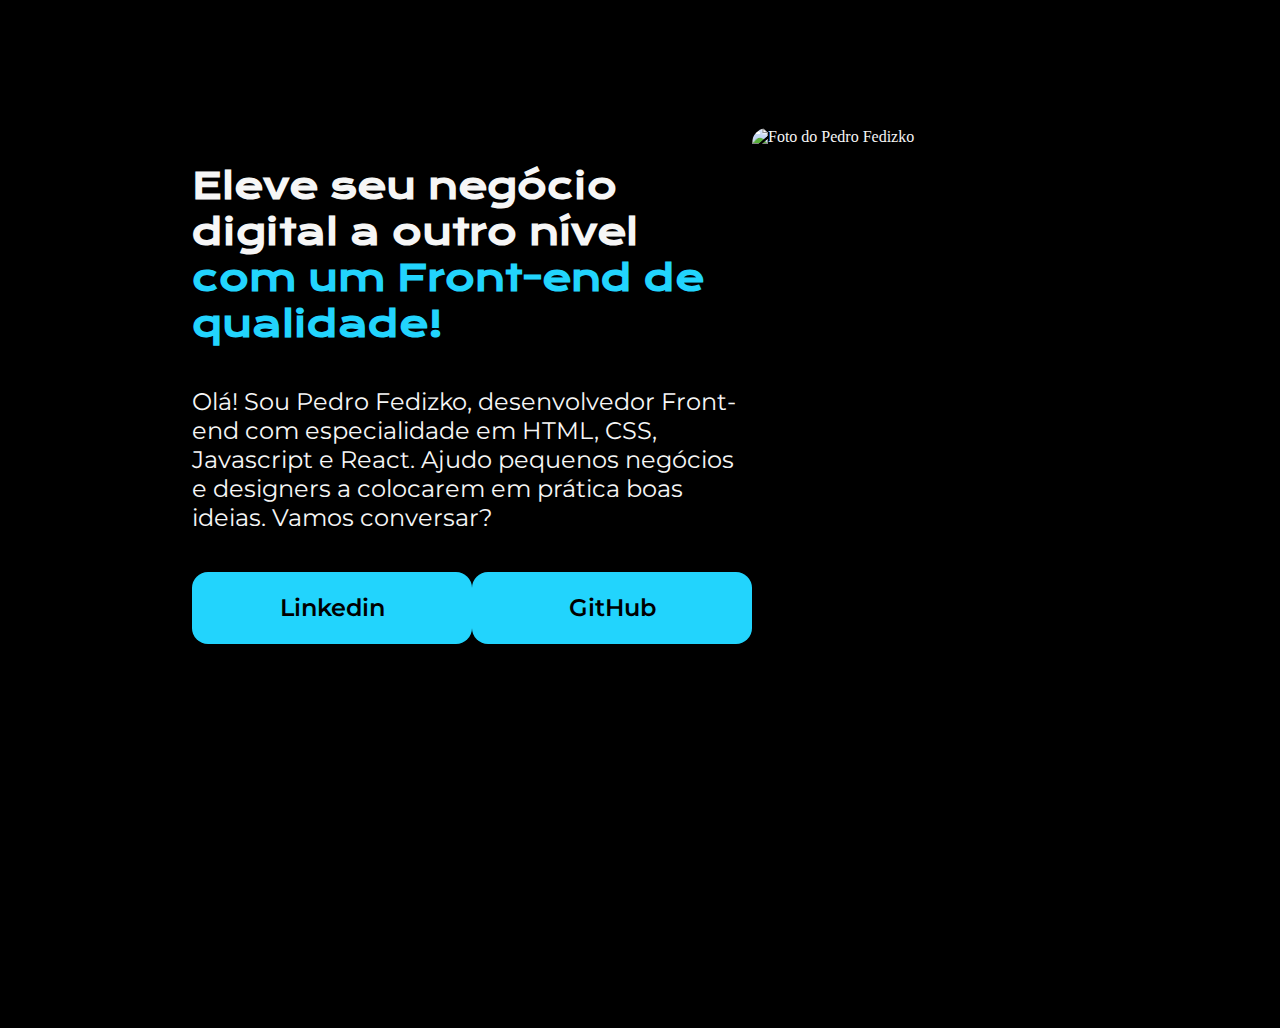
==== index.html @ 3529569c "Adicionando arquivos iniciais" ====
<!DOCTYPE html>
<html lang="pt-br">

<head>
    <meta charset="UTF-8">
    <meta http-equiv="X-UA-Compatible" content="IE=edge">
    <meta name="viewport" content="width=device-width, initial-scale=1.0">
    <title>Portifolio</title>
    <link rel="stylesheet" href="style.css">
</head>

<body>
    <header></header>
    <main class="apresentacao">
        <section class="apresentacao__conteudo">
            <h1 class="apresentacao__conteudo__titulo">Eleve seu negócio digital a outro nível <strong 
            class="titulo-destaque">com um Front-end de qualidade!
            </strong></h1>
            <p class="apresentacao__conteudo__texto">Olá! Sou Pedro Fedizko, desenvolvedor
            Front-end com especialidade em HTML, CSS, Javascript e React. Ajudo pequenos negócios e designers a
            colocarem em prática boas ideias. Vamos
            conversar?</p>
            <div class="apresentacao__links">
                <a class="apresentacao__links__link" href="https://linkedin.com/in/fedizkodev">Linkedin</a>
                <a class="apresentacao__links__link" href="https://github.com/DFedizko">GitHub</a>
            </div>
        </section>
        <img class="imagem-pedro" width="488" height="550" src="imagem.png" alt="Foto do Pedro Fedizko">
    </main>
    <footer></footer>
</body>

</html>
---- style.css ----
@import url('https://fonts.googleapis.com/css2?family=Krona+One&family=Montserrat:wght@400;600&display=swap');

*{
    margin: 0;
    padding: 0;
}

body{
    height: 100vh;
    box-sizing: border-box;
    background-color: #000000;
    color: #F6F6F6;
}

.titulo-destaque{
    color: #22D4FD;
}

.apresentacao{
    margin: 10% 15%;
    display: flex;
    align-items: center;
    justify-content: space-between;
}
.apresentacao__conteudo{
    width: 615px;
    display: flex;
    flex-direction: column;
    gap: 40px;
}

.apresentacao__conteudo__titulo{
    font-size: 36px;
    font-family: 'Krona One', sans-serif;
}

.apresentacao__conteudo__texto{
    font-size: 24px;
    font-family: 'Montserrat', sans-serif;
}

.apresentacao__links{
    display: flex;
    justify-content: space-between;
}

.apresentacao__links__link{
    background-color: #22D4FD;
    width: 280px;
    text-align: center;
    border-radius: 16px;
    font-size: 24px;
    font-weight: 600;
    padding: 21.5px 0;
    text-decoration: none;
    color: #000000;
    font-family: 'Montserrat', sans-serif;
}

.imagem-pedro {
    border-radius: 15px;
}
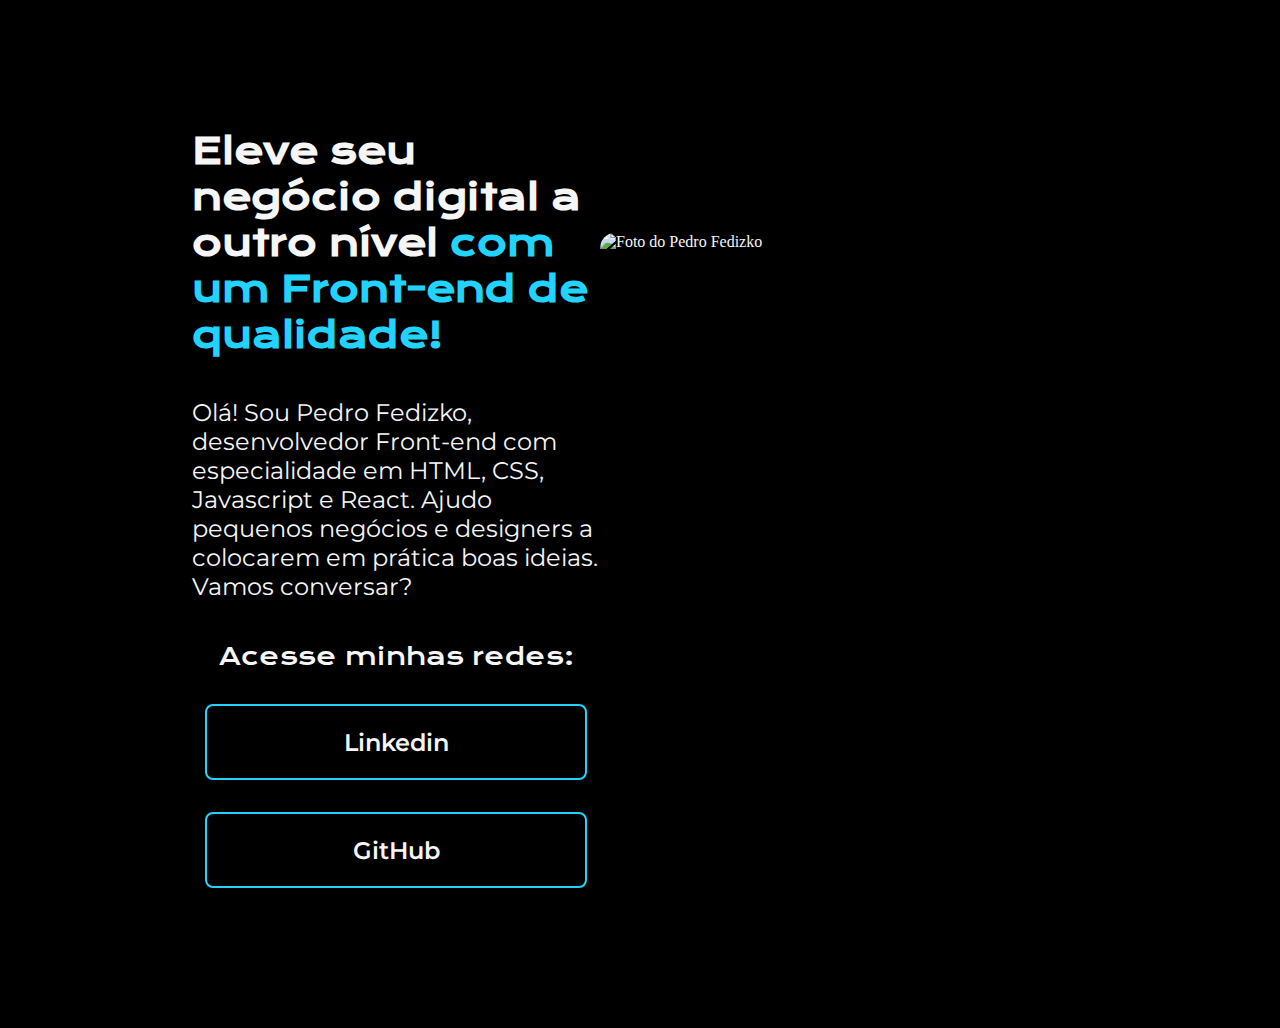
==== commit 0c98a086: "Mudando posicionamento e estilo dos botões" ====
--- a/index.html
+++ b/index.html
@@ -21,6 +21,7 @@
             colocarem em prática boas ideias. Vamos
             conversar?</p>
             <div class="apresentacao__links">
+                <h2 class="apresentacao__links__subtitulo">Acesse minhas redes:</h2>
                 <a class="apresentacao__links__link" href="https://linkedin.com/in/fedizkodev">Linkedin</a>
                 <a class="apresentacao__links__link" href="https://github.com/DFedizko">GitHub</a>
             </div>
--- a/style.css
+++ b/style.css
@@ -27,6 +27,7 @@
     display: flex;
     flex-direction: column;
     gap: 40px;
+    align-items: center;
 }
 
 .apresentacao__conteudo__titulo{
@@ -41,22 +42,36 @@
 
 .apresentacao__links{
     display: flex;
-    justify-content: space-between;
+    flex-direction: column;
+    align-items: center;
+    gap: 32px;
+    width: 381px;
+}
+
+.apresentacao__links__subtitulo {
+    font-family: 'Krona One', sans-serif;
+    font-weight: 400;
+    font-size: 24px;
 }
 
 .apresentacao__links__link{
-    background-color: #22D4FD;
-    width: 280px;
+    width: 378px;
     text-align: center;
-    border-radius: 16px;
+    border-radius: 8px;
     font-size: 24px;
     font-weight: 600;
     padding: 21.5px 0;
     text-decoration: none;
-    color: #000000;
+    color: #F6F6F6;
     font-family: 'Montserrat', sans-serif;
+    border: solid #22D4FD 2px;
+}
+
+.apresentacao__links__link:hover {
+    background-color: #272727;
 }
 
 .imagem-pedro {
     border-radius: 15px;
-}+}
+
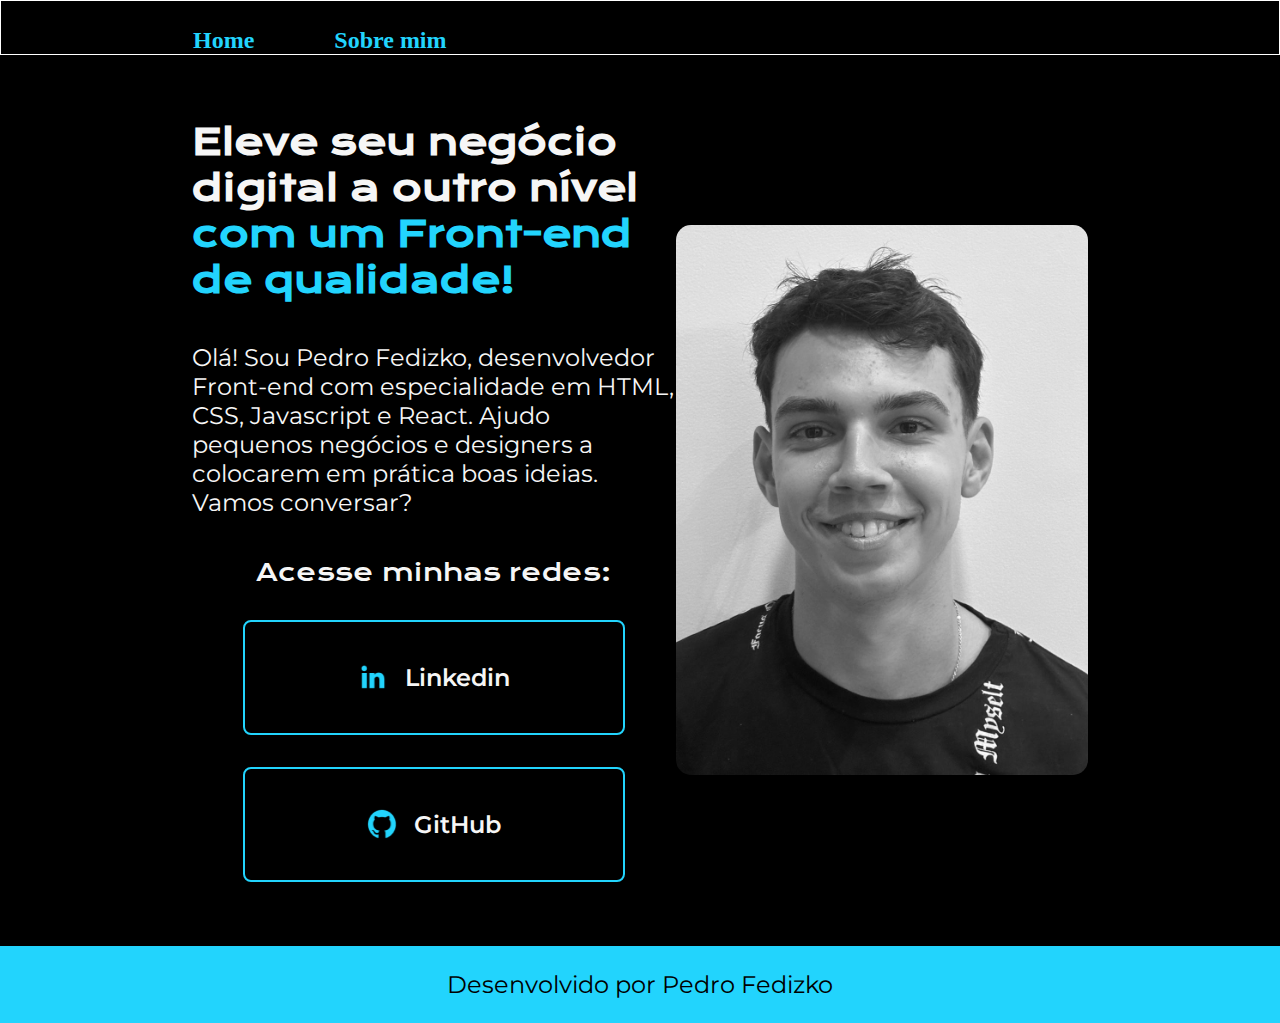
==== commit 3486b5ce: "Adicionando icones, cabeçalho e rodapé" ====
--- a/index.html
+++ b/index.html
@@ -10,7 +10,12 @@
 </head>
 
 <body>
-    <header></header>
+    <header class="cabecalho">
+        <nav class="cabecalho__menu">
+            <a class="cabecalho__menu__link" href="">Home</a>
+            <a class="cabecalho__menu__link" href="">Sobre mim</a>
+        </nav>
+    </header>
     <main class="apresentacao">
         <section class="apresentacao__conteudo">
             <h1 class="apresentacao__conteudo__titulo">Eleve seu negócio digital a outro nível <strong 
@@ -22,13 +27,15 @@
             conversar?</p>
             <div class="apresentacao__links">
                 <h2 class="apresentacao__links__subtitulo">Acesse minhas redes:</h2>
-                <a class="apresentacao__links__link" href="https://linkedin.com/in/fedizkodev">Linkedin</a>
-                <a class="apresentacao__links__link" href="https://github.com/DFedizko">GitHub</a>
+                <a class="apresentacao__links__link" href="https://linkedin.com/in/fedizkodev"><img src="./assets/linkedin.png" width="32" height="32" alt="Ícone do linkedin">Linkedin</a>
+                <a class="apresentacao__links__link" href="https://github.com/DFedizko"><img src="./assets/github.png" width="32" height="32" alt="Ícone do github">GitHub</a>
             </div>
         </section>
-        <img class="imagem-pedro" width="488" height="550" src="imagem.png" alt="Foto do Pedro Fedizko">
+        <img class="imagem-pedro" width="488" height="550" src="./assets/Imagem.png" alt="Foto do Pedro Fedizko">
     </main>
-    <footer></footer>
+    <footer class="rodape">
+        <p class="rodape__texto">Desenvolvido por Pedro Fedizko</p>
+    </footer>
 </body>
 
 </html>--- a/style.css
+++ b/style.css
@@ -6,18 +6,32 @@
 }
 
 body{
-    height: 100vh;
     box-sizing: border-box;
     background-color: #000000;
     color: #F6F6F6;
 }
 
-.titulo-destaque{
+.cabecalho {
+    padding: 2% 0 0 15%;
+    color: #F6F6F6;
+    border: solid white 1px;
+}
+
+.cabecalho__menu {
+    display: flex;
+    gap: 80px;
+}
+
+.cabecalho__menu__link {
+    font-family: 'Montserrat' sans-serif;
+    font-weight: 600;
+    font-size: 24px;
     color: #22D4FD;
+    text-decoration: none;
 }
 
 .apresentacao{
-    margin: 10% 15%;
+    padding: 5% 15%;
     display: flex;
     align-items: center;
     justify-content: space-between;
@@ -33,6 +47,10 @@
 .apresentacao__conteudo__titulo{
     font-size: 36px;
     font-family: 'Krona One', sans-serif;
+}
+
+.titulo-destaque{
+    color: #22D4FD;
 }
 
 .apresentacao__conteudo__texto{
@@ -55,8 +73,12 @@
 }
 
 .apresentacao__links__link{
+    display: flex;
+    justify-content: center;
+    align-items: center;
+    gap: 16px;
     width: 378px;
-    text-align: center;
+    height: 68px;
     border-radius: 8px;
     font-size: 24px;
     font-weight: 600;
@@ -75,3 +97,14 @@
     border-radius: 15px;
 }
 
+.rodape {
+    padding: 24px;
+    background-color: #22D4FD;
+    color: #000000;
+    text-align: center;
+    font-family: 'Montserrat', sans-serif;
+    font-size: 24px;
+    font-weight: normal;
+}
+
+
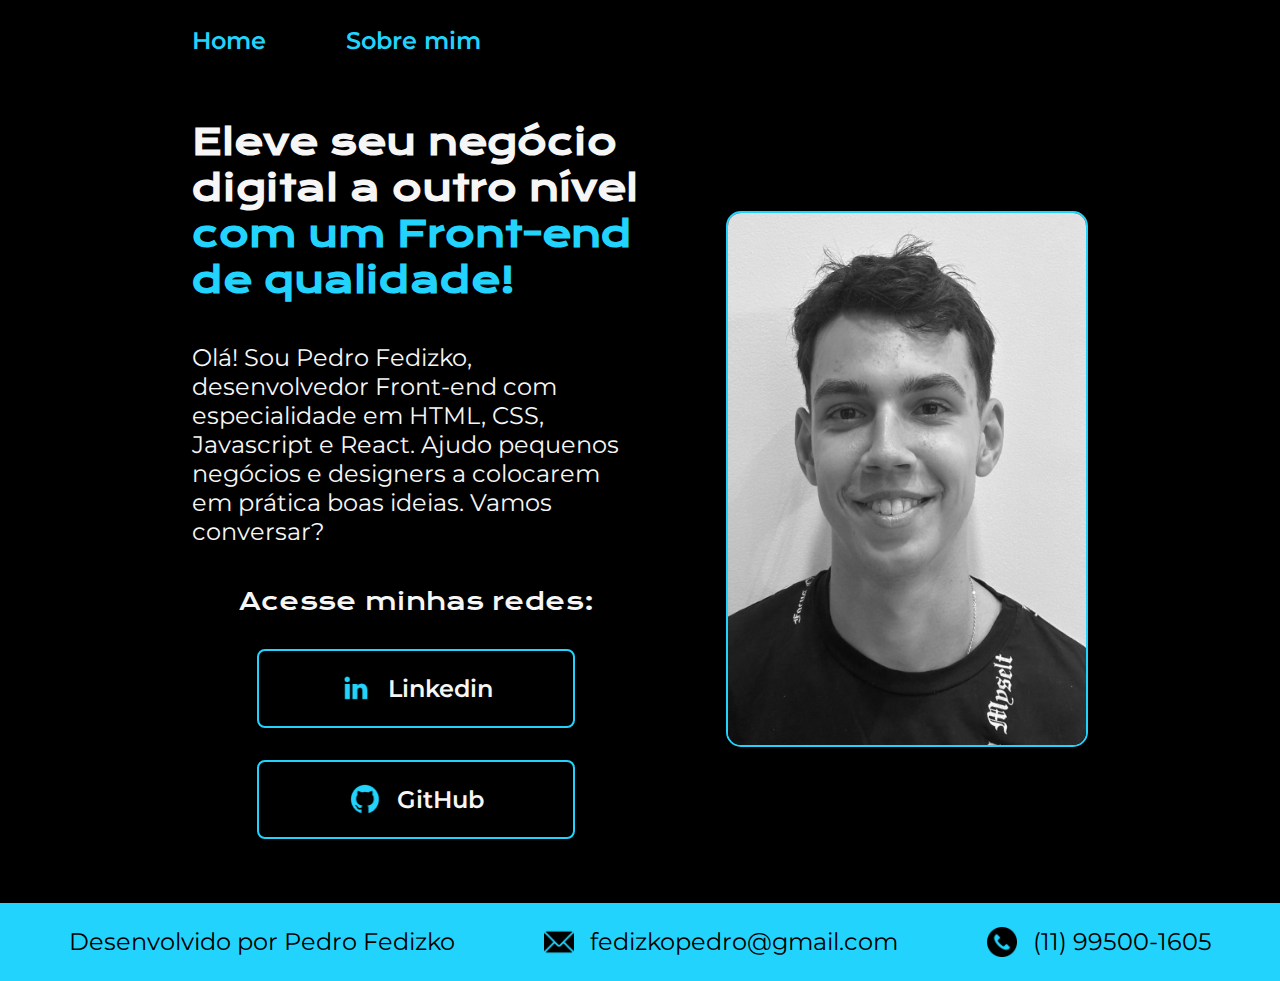
==== commit 4198aa27: "Adicionando responsividade" ====
--- a/index.html
+++ b/index.html
@@ -6,14 +6,14 @@
     <meta http-equiv="X-UA-Compatible" content="IE=edge">
     <meta name="viewport" content="width=device-width, initial-scale=1.0">
     <title>Portifolio</title>
-    <link rel="stylesheet" href="style.css">
+    <link rel="stylesheet" href="./styles/style.css">
 </head>
 
 <body>
     <header class="cabecalho">
         <nav class="cabecalho__menu">
-            <a class="cabecalho__menu__link" href="">Home</a>
-            <a class="cabecalho__menu__link" href="">Sobre mim</a>
+            <a class="cabecalho__menu__link" href="index.html">Home</a>
+            <a class="cabecalho__menu__link" href="about.html">Sobre mim</a>
         </nav>
     </header>
     <main class="apresentacao">
@@ -27,14 +27,16 @@
             conversar?</p>
             <div class="apresentacao__links">
                 <h2 class="apresentacao__links__subtitulo">Acesse minhas redes:</h2>
-                <a class="apresentacao__links__link" href="https://linkedin.com/in/fedizkodev"><img src="./assets/linkedin.png" width="32" height="32" alt="Ícone do linkedin">Linkedin</a>
-                <a class="apresentacao__links__link" href="https://github.com/DFedizko"><img src="./assets/github.png" width="32" height="32" alt="Ícone do github">GitHub</a>
+                <a class="apresentacao__links__navegacao" href="https://linkedin.com/in/fedizkodev"><img src="./assets/linkedin.png" width="32" height="32" alt="Ícone do linkedin">Linkedin</a>
+                <a class="apresentacao__links__navegacao" href="https://github.com/DFedizko"><img src="./assets/github.png" width="32" height="32" alt="Ícone do github">GitHub</a>
             </div>
         </section>
-        <img class="imagem-pedro" width="488" height="550" src="./assets/Imagem.png" alt="Foto do Pedro Fedizko">
+        <img class="apresentacao__imagem-pedro" width="468" height="532" src="./assets/Imagem.png" alt="Foto do Pedro Fedizko">
     </main>
     <footer class="rodape">
         <p class="rodape__texto">Desenvolvido por Pedro Fedizko</p>
+        <p class="rodape__texto"><img width="30px" height="30px" src="./assets/email.png" alt="Ícone de email">fedizkopedro@gmail.com</p>
+        <p class="rodape__texto"><img src="./assets/phone-call.png" height="30px" width="30px" alt="Ícone de telefone">(11) 99500-1605</p>
     </footer>
 </body>
 
--- a/styles/style.css
+++ b/styles/style.css
@@ -0,0 +1,155 @@
+@import url('https://fonts.googleapis.com/css2?family=Krona+One&family=Montserrat:wght@400;600&display=swap');
+
+:root {
+    --cor-primaria: #000000;
+    --cor-secundaria: #F6F6F6;
+    --cor-terciaria: #22D4FD;
+    --cor-hover: #272727;
+
+    --fonte-primaria: 'Krona One', sans-serif;
+    --fonte-secundaria: 'Montserrat', sans-serif;
+}
+
+*{
+    margin: 0;
+    padding: 0;
+}
+
+body {
+    box-sizing: border-box;
+    background-color: var(--cor-primaria);
+    color: var(--cor-secundaria);
+}
+
+.cabecalho {
+    padding: 2% 0 0 15%;
+    color: var(--cor-secundaria);
+}
+
+.cabecalho__menu {
+    display: flex;
+    gap: 80px;
+}
+
+.cabecalho__menu__link {
+    font-family: var(--fonte-secundaria);
+    font-weight: 600;
+    font-size: 1.5rem;
+    color: var(--cor-terciaria);
+    text-decoration: none;
+}
+
+.apresentacao{
+    padding: 5% 15%;
+    display: flex;
+    align-items: center;
+    justify-content: space-between;
+    gap: 82px;
+}
+.apresentacao__conteudo{
+    width: 50%;
+    display: flex;
+    flex-direction: column;
+    gap: 40px;
+}
+
+.apresentacao__conteudo__titulo{
+    font-size: 2.25rem;
+    font-family: var(--fonte-primaria);
+}
+
+.titulo-destaque{
+    color: var(--cor-terciaria);
+}
+
+.apresentacao__conteudo__texto{
+    font-size: 1.5rem;
+    font-family: var(--fonte-secundaria);
+}
+
+.apresentacao__links{
+    display: flex;
+    flex-direction: column;
+    justify-content: space-between;
+    align-items: center;
+    gap: 32px;
+}
+
+.apresentacao__links__subtitulo {
+    font-family: var(--fonte-primaria);
+    font-weight: 400;
+    font-size: 1.5rem;
+}
+
+.apresentacao__links__navegacao{
+    display: flex;
+    justify-content: center;
+    align-items: center;
+    gap: 16px;
+    width: 70%;
+    border-radius: 8px;
+    font-size: 1.5rem;
+    font-weight: 600;
+    padding: 21.5px 0;
+    text-decoration: none;
+    color: var(--cor-secundaria);
+    font-family: var(--fonte-secundaria);
+    border: solid var(--cor-terciaria) 2px;
+}
+
+.apresentacao__links__navegacao:hover {
+    background-color: var(--cor-hover);
+}
+
+.apresentacao__imagem-pedro {
+    width: 40%;
+    border-radius: 15px;
+    border: 2px solid var(--cor-terciaria);
+}
+
+.rodape {
+    display: flex;
+    justify-content: space-around;
+    padding: 24px;
+    background-color: var(--cor-terciaria);
+    color: var(--cor-primaria);
+    font-family: var(--fonte-secundaria);
+    font-size: 1.5rem;
+    font-weight: normal;
+}
+
+.rodape__texto {
+    display: flex;
+    gap: 16px;
+}
+
+@media (max-width: 1200px) {
+
+    .cabecalho {
+        padding: 10%;
+    }
+    
+    .cabecalho__menu {
+        justify-content: center;
+    }
+    
+    .apresentacao {
+        flex-direction: column-reverse;
+        padding: 5%;
+    }
+
+    .apresentacao__conteudo {
+        width: auto;
+    }
+
+    .apresentacao__imagem-pedro {
+        width: 60%;
+    }
+
+    .rodape {
+        align-items: center;
+        flex-direction: column;
+        gap: 1rem;
+        margin-top: 3%;
+    }
+}
